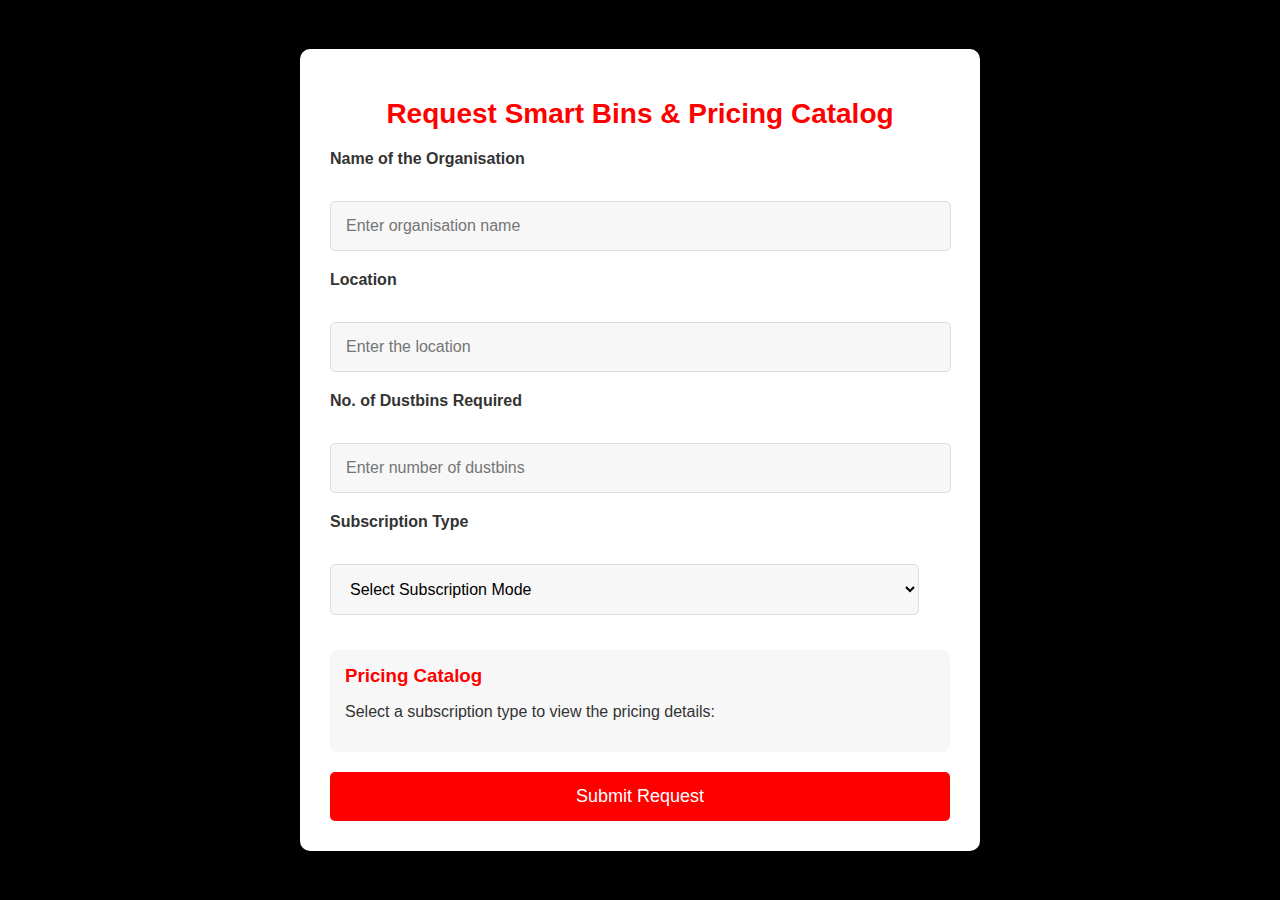
==== about_form.html @ 7445991a "service and product page" ====
<!DOCTYPE html>
<html lang="en">
  <head>
    <meta charset="UTF-8" />
    <meta name="viewport" content="width=device-width, initial-scale=1.0" />
    <title>SmartBin - Request Form</title>
    <link rel="stylesheet" href="about_form.css" />
  </head>
  <body>
    <div class="form-container">
      <h1>Request Smart Bins & Pricing Catalog</h1>
      <form action="#">
        <!-- Organisation Name -->
        <label for="orgName">Name of the Organisation</label>
        <input
          type="text"
          id="orgName"
          name="orgName"
          placeholder="Enter organisation name"
          required
        />

        <!-- Location -->
        <label for="location">Location</label>
        <input
          type="text"
          id="location"
          name="location"
          placeholder="Enter the location"
          required
        />

        <!-- Number of Dustbins -->
        <label for="binsRequired">No. of Dustbins Required</label>
        <input
          type="number"
          id="binsRequired"
          name="binsRequired"
          placeholder="Enter number of dustbins"
          required
        />

        <!-- Subscription Mode Selection -->
        <label for="subscriptionType">Subscription Type</label>
        <select id="subscriptionType" name="subscriptionType" required>
          <option value="">Select Subscription Mode</option>
          <option value="corporate">Corporate Use</option>
          <option value="personal">Personal Use</option>
        </select>

        <!-- Pricing Information Section -->
        <div id="pricingCatalog" class="pricing-info">
          <h3>Pricing Catalog</h3>
          <p>Select a subscription type to view the pricing details:</p>

          <!-- Corporate Pricing -->
          <div id="corporatePricing" class="pricing-details" style="display: none;">
            <h4>Corporate Pricing:</h4>
            <ul>
              <li>Basic Package (up to 10 bins): 100rs/month</li>
              <li>Standard Package (up to 50 bins): 400rs/month</li>
              <li>Premium Package (unlimited bins): 900rs/month</li>
            </ul>
          </div>

          <!-- Personal Pricing -->
          <div id="personalPricing" class="pricing-details" style="display: none;">
            <h4>Personal Pricing:</h4>
            <ul>
              <li>Basic Package (1 bin): 15rs/month</li>
              <li>Standard Package (up to 5 bins): 50rs/month</li>
              <li>Premium Package (up to 10 bins): 90rs/month</li>
            </ul>
          </div>
        </div>

        <!-- Submit Button -->
        <input type="submit" value="Submit Request" />
      </form>
    </div>

    <script>
      // JavaScript to show pricing information based on subscription type
      const subscriptionType = document.getElementById("subscriptionType");
      const corporatePricing = document.getElementById("corporatePricing");
      const personalPricing = document.getElementById("personalPricing");

      subscriptionType.addEventListener("change", function () {
        if (subscriptionType.value === "corporate") {
          corporatePricing.style.display = "block";
          personalPricing.style.display = "none";
        } else if (subscriptionType.value === "personal") {
          personalPricing.style.display = "block";
          corporatePricing.style.display = "none";
        } else {
          corporatePricing.style.display = "none";
          personalPricing.style.display = "none";
        }
      });
    </script>
  </body>
</html>
---- about_form.css ----
/* General body and container styling */
body {
  font-family: "Poppins", sans-serif;
  background-color: black;
  color: #333;
  margin: 0;
  padding: 0;
  display: flex;
  justify-content: center;
  align-items: center;
  height: 100vh;
}

.form-container {
  background-color: #ffffff;
  border-radius: 10px;
  padding: 30px;
  width: 100%;
  max-width: 620px;
  box-shadow: 0px 10px 25px rgba(0, 0, 0, 0.1);
  text-align: center;
}

h1 {
  font-size: 28px;
  color: #ff0000;
  margin-bottom: 20px;
}

form {
  display: flex;
  flex-direction: column;
  gap: 20px;
}

/* Input and select fields styling */
input[type="text"],
input[type="number"],
select {
  width: 95%;
  padding: 15px;
  margin-top: 8px;
  border: 1px solid #ddd;
  border-radius: 5px;
  font-size: 16px;
  background-color: #f7f7f7;
  transition: background 0.3s, border 0.3s;
}

input[type="text"]:focus,
input[type="number"]:focus,
select:focus {
  background-color: #f0f0f0;
  border: 1px solid #ff0000;
}

/* Pricing info styling */
.pricing-info {
  text-align: left;
  background-color: #f7f7f7;
  padding: 15px;
  margin-top: 15px;
  border-radius: 8px;
}

.pricing-info h3,
.pricing-info h4 {
  margin: 0;
  color: #ff0000;
}

.pricing-details ul {
  list-style-type: none;
  padding: 0;
  margin: 10px 0;
}

.pricing-details ul li {
  background-color: #f0f0f0;
  padding: 8px 15px;
  border-radius: 5px;
  margin-bottom: 8px;
}

/* Submit button styling */
input[type="submit"] {
  background-color: #ff0000;
  color: white;
  padding: 14px;
  font-size: 18px;
  border: none;
  border-radius: 5px;
  cursor: pointer;
  transition: background-color 0.3s;
}

input[type="submit"]:hover {
  background-color: #e60000;
}

/* Label styling */
label {
  text-align: left;
  font-weight: bold;
  color: #333;
  margin-bottom: 5px;
  display: inline-block;
}

/* Responsive design */
@media (max-width: 768px) {
  .form-container {
    padding: 20px;
    width: 90%;
  }

  h1 {
    font-size: 24px;
  }

  input[type="text"],
  input[type="number"],
  select {
    padding: 12px;
  }

  input[type="submit"] {
    padding: 12px;
    font-size: 16px;
  }
}
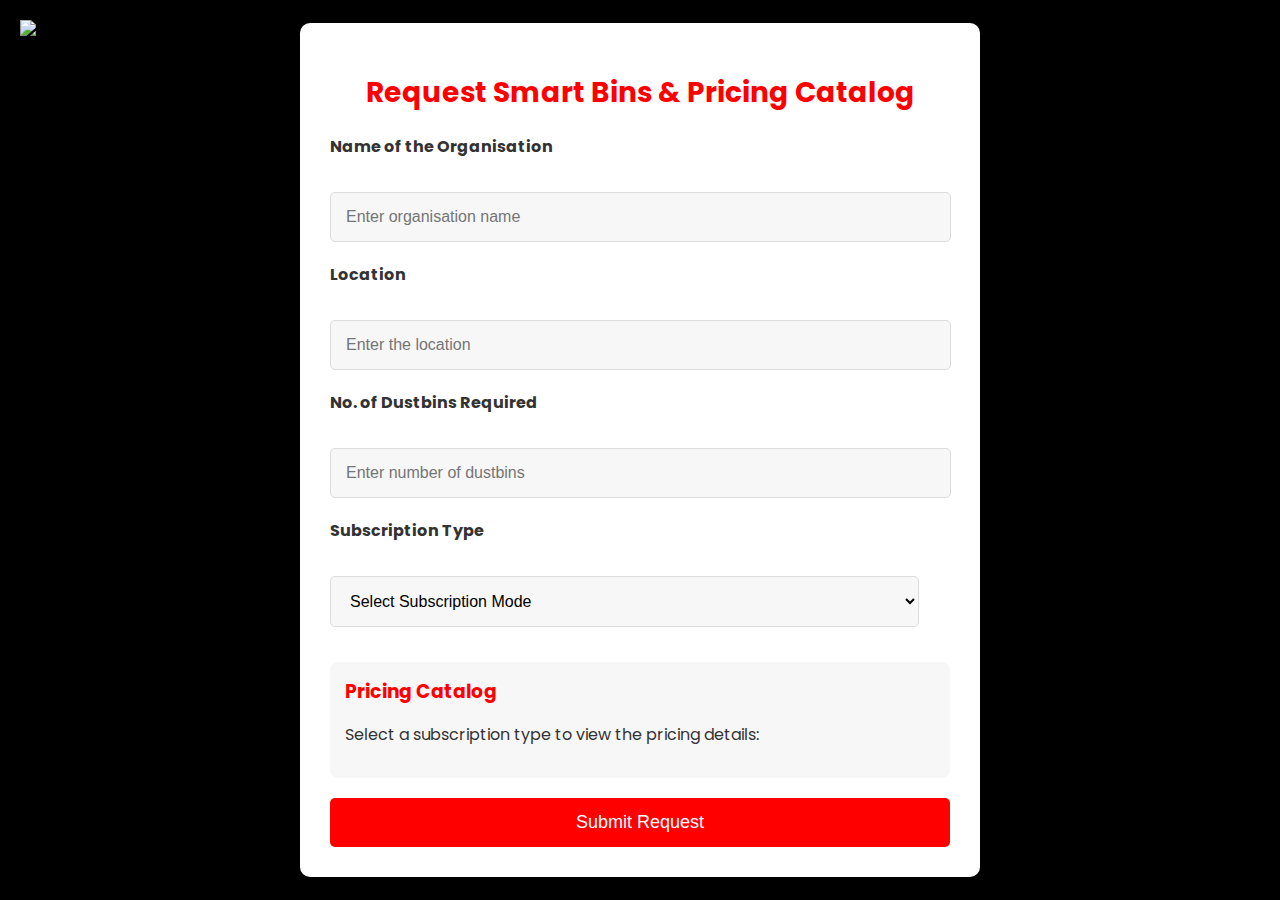
==== commit 8a00f28f: "basic ui changes" ====
--- a/about_form.html
+++ b/about_form.html
@@ -5,8 +5,19 @@
     <meta name="viewport" content="width=device-width, initial-scale=1.0" />
     <title>SmartBin - Request Form</title>
     <link rel="stylesheet" href="about_form.css" />
+    <link
+      rel="stylesheet"
+      href="https://cdnjs.cloudflare.com/ajax/libs/normalize/8.0.1/normalize.min.css"
+    />
+
+    <link
+      href="https://fonts.googleapis.com/css2?family=Poppins:wght@300;400;500;600;700&display=swap"
+      rel="stylesheet"
+    />
   </head>
   <body>
+    <nav><img src="smartbinrednobg.png" class="logo" /></nav>
+
     <div class="form-container">
       <h1>Request Smart Bins & Pricing Catalog</h1>
       <form action="#">
@@ -54,7 +65,11 @@
           <p>Select a subscription type to view the pricing details:</p>
 
           <!-- Corporate Pricing -->
-          <div id="corporatePricing" class="pricing-details" style="display: none;">
+          <div
+            id="corporatePricing"
+            class="pricing-details"
+            style="display: none"
+          >
             <h4>Corporate Pricing:</h4>
             <ul>
               <li>Basic Package (up to 10 bins): 100rs/month</li>
@@ -64,7 +79,11 @@
           </div>
 
           <!-- Personal Pricing -->
-          <div id="personalPricing" class="pricing-details" style="display: none;">
+          <div
+            id="personalPricing"
+            class="pricing-details"
+            style="display: none"
+          >
             <h4>Personal Pricing:</h4>
             <ul>
               <li>Basic Package (1 bin): 15rs/month</li>
--- a/about_form.css
+++ b/about_form.css
@@ -1,4 +1,5 @@
 /* General body and container styling */
+
 body {
   font-family: "Poppins", sans-serif;
   background-color: black;
@@ -106,6 +107,14 @@
   margin-bottom: 5px;
   display: inline-block;
 }
+/* Logo styling */
+.logo {
+  position: absolute;
+  top: 20px;
+  left: 20px;
+  width: 100px; /* Adjust the width as needed */
+  height: auto;
+}
 
 /* Responsive design */
 @media (max-width: 768px) {
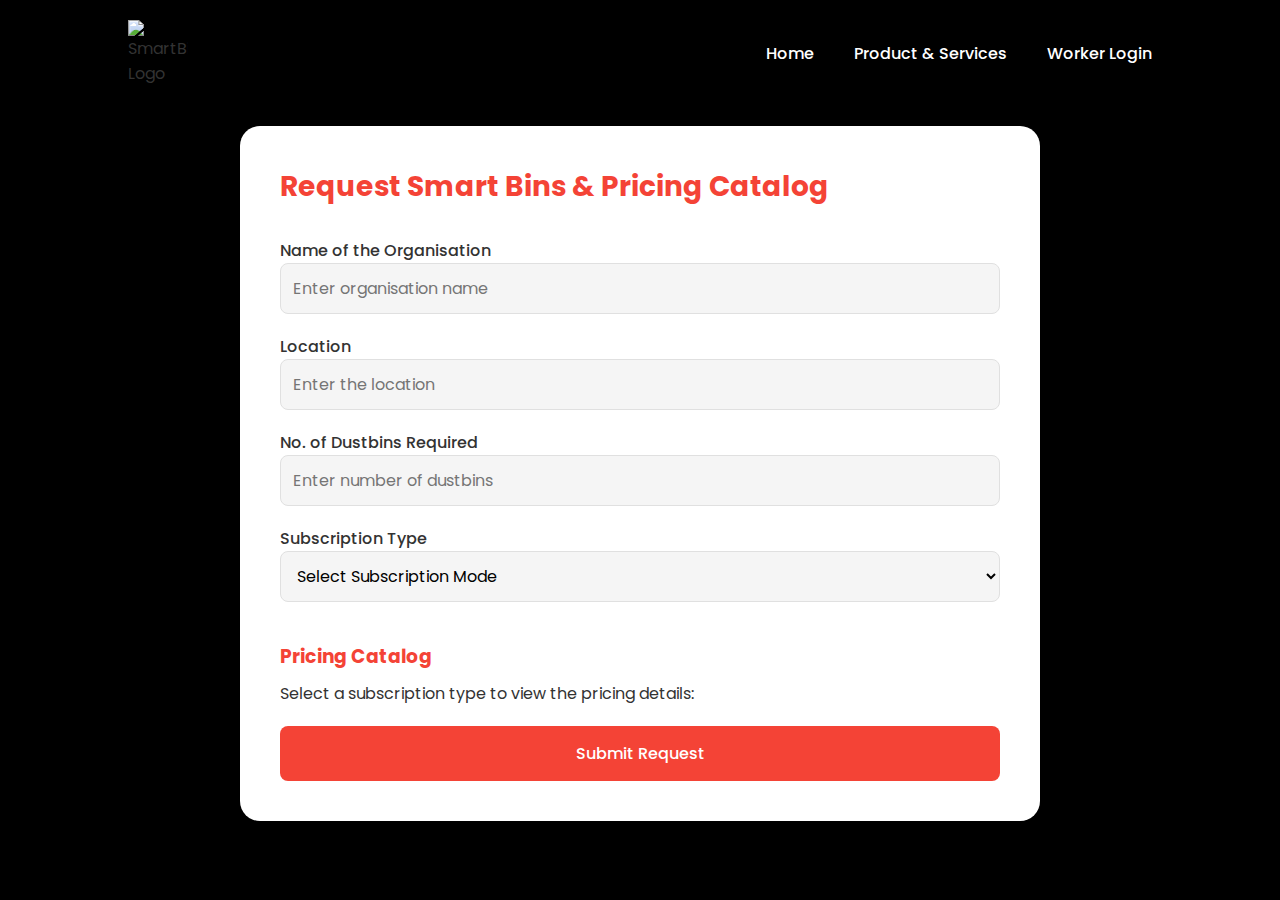
==== commit 3ccf7100: "slight change in ui of about_form" ====
--- a/about_form.html
+++ b/about_form.html
@@ -4,72 +4,204 @@
     <meta charset="UTF-8" />
     <meta name="viewport" content="width=device-width, initial-scale=1.0" />
     <title>SmartBin - Request Form</title>
-    <link rel="stylesheet" href="about_form.css" />
-    <link
-      rel="stylesheet"
-      href="https://cdnjs.cloudflare.com/ajax/libs/normalize/8.0.1/normalize.min.css"
-    />
-
     <link
       href="https://fonts.googleapis.com/css2?family=Poppins:wght@300;400;500;600;700&display=swap"
       rel="stylesheet"
     />
+    <style>
+      * {
+        margin: 0;
+        padding: 0;
+        box-sizing: border-box;
+        font-family: 'Poppins', sans-serif;
+      }
+
+      body {
+        background: #000;
+        color: #333;
+      }
+
+      nav {
+        background: #000;
+        padding: 20px 10%;
+        display: flex;
+        align-items: center;
+        justify-content: space-between;
+      }
+
+      .logo {
+        width: 60px;
+        height: auto;
+      }
+
+      nav ul {
+        display: flex;
+        gap: 40px;
+        list-style: none;
+        margin-left: auto;
+      }
+
+      nav ul li a {
+        color: #fff;
+        text-decoration: none;
+        font-size: 16px;
+        font-weight: 500;
+      }
+
+      .form-container {
+        background: #fff;
+        border-radius: 20px;
+        padding: 40px;
+        margin: 20px auto;
+        max-width: 800px;
+        box-shadow: 0 0 20px rgba(0, 0, 0, 0.1);
+      }
+
+      h1 {
+        color: #F44336;
+        font-size: 28px;
+        margin-bottom: 30px;
+      }
+
+      form {
+        display: flex;
+        flex-direction: column;
+        gap: 20px;
+      }
+
+      label {
+        font-weight: 500;
+        color: #333;
+        margin-bottom: 5px;
+      }
+
+      input, select {
+        width: 100%;
+        padding: 12px;
+        border: 1px solid #e0e0e0;
+        border-radius: 8px;
+        background: #f5f5f5;
+        font-size: 16px;
+      }
+
+      input:focus, select:focus {
+        outline: none;
+        border-color: #F44336;
+      }
+
+      .pricing-info {
+        margin-top: 20px;
+      }
+
+      .pricing-info h3 {
+        color: #F44336;
+        margin-bottom: 10px;
+      }
+
+      .pricing-details {
+        background: #f5f5f5;
+        padding: 20px;
+        border-radius: 8px;
+        margin-top: 10px;
+      }
+
+      .pricing-details ul {
+        list-style: none;
+        padding: 0;
+      }
+
+      .pricing-details li {
+        margin: 10px 0;
+      }
+
+      input[type="submit"] {
+        background: #F44336;
+        color: white;
+        border: none;
+        padding: 15px;
+        border-radius: 8px;
+        cursor: pointer;
+        font-weight: 500;
+        transition: background 0.3s;
+      }
+
+      input[type="submit"]:hover {
+        background: #d32f2f;
+      }
+
+      @media (max-width: 768px) {
+        nav ul {
+          display: none;
+        }
+        
+        .form-container {
+          margin: 20px;
+          padding: 20px;
+        }
+      }
+    </style>
   </head>
   <body>
-    <nav><img src="smartbinrednobg.png" class="logo" /></nav>
+    <nav>
+      <img src="smartbinrednobg.png" alt="SmartBin Logo" class="logo" />
+      <ul>
+        <li><a href="user.html">Home</a></li>
+        <li><a href="about_form.html">Product & Services</a></li>
+        <li><a href="worker-tasks.html">Worker Login</a></li>
+
+      </ul>
+    </nav>
 
     <div class="form-container">
       <h1>Request Smart Bins & Pricing Catalog</h1>
       <form action="#">
-        <!-- Organisation Name -->
-        <label for="orgName">Name of the Organisation</label>
-        <input
-          type="text"
-          id="orgName"
-          name="orgName"
-          placeholder="Enter organisation name"
-          required
-        />
-
-        <!-- Location -->
-        <label for="location">Location</label>
-        <input
-          type="text"
-          id="location"
-          name="location"
-          placeholder="Enter the location"
-          required
-        />
-
-        <!-- Number of Dustbins -->
-        <label for="binsRequired">No. of Dustbins Required</label>
-        <input
-          type="number"
-          id="binsRequired"
-          name="binsRequired"
-          placeholder="Enter number of dustbins"
-          required
-        />
-
-        <!-- Subscription Mode Selection -->
-        <label for="subscriptionType">Subscription Type</label>
-        <select id="subscriptionType" name="subscriptionType" required>
-          <option value="">Select Subscription Mode</option>
-          <option value="corporate">Corporate Use</option>
-          <option value="personal">Personal Use</option>
-        </select>
-
-        <!-- Pricing Information Section -->
+        <div>
+          <label for="orgName">Name of the Organisation</label>
+          <input
+            type="text"
+            id="orgName"
+            name="orgName"
+            placeholder="Enter organisation name"
+            required
+          />
+        </div>
+
+        <div>
+          <label for="location">Location</label>
+          <input
+            type="text"
+            id="location"
+            name="location"
+            placeholder="Enter the location"
+            required
+          />
+        </div>
+
+        <div>
+          <label for="binsRequired">No. of Dustbins Required</label>
+          <input
+            type="number"
+            id="binsRequired"
+            name="binsRequired"
+            placeholder="Enter number of dustbins"
+            required
+          />
+        </div>
+
+        <div>
+          <label for="subscriptionType">Subscription Type</label>
+          <select id="subscriptionType" name="subscriptionType" required>
+            <option value="">Select Subscription Mode</option>
+            <option value="corporate">Corporate Use</option>
+            <option value="personal">Personal Use</option>
+          </select>
+        </div>
+
         <div id="pricingCatalog" class="pricing-info">
           <h3>Pricing Catalog</h3>
           <p>Select a subscription type to view the pricing details:</p>
 
-          <!-- Corporate Pricing -->
-          <div
-            id="corporatePricing"
-            class="pricing-details"
-            style="display: none"
-          >
+          <div id="corporatePricing" class="pricing-details" style="display: none">
             <h4>Corporate Pricing:</h4>
             <ul>
               <li>Basic Package (up to 10 bins): 100rs/month</li>
@@ -78,12 +210,7 @@
             </ul>
           </div>
 
-          <!-- Personal Pricing -->
-          <div
-            id="personalPricing"
-            class="pricing-details"
-            style="display: none"
-          >
+          <div id="personalPricing" class="pricing-details" style="display: none">
             <h4>Personal Pricing:</h4>
             <ul>
               <li>Basic Package (1 bin): 15rs/month</li>
@@ -93,13 +220,11 @@
           </div>
         </div>
 
-        <!-- Submit Button -->
         <input type="submit" value="Submit Request" />
       </form>
     </div>
 
     <script>
-      // JavaScript to show pricing information based on subscription type
       const subscriptionType = document.getElementById("subscriptionType");
       const corporatePricing = document.getElementById("corporatePricing");
       const personalPricing = document.getElementById("personalPricing");
@@ -118,4 +243,4 @@
       });
     </script>
   </body>
-</html>
+</html>